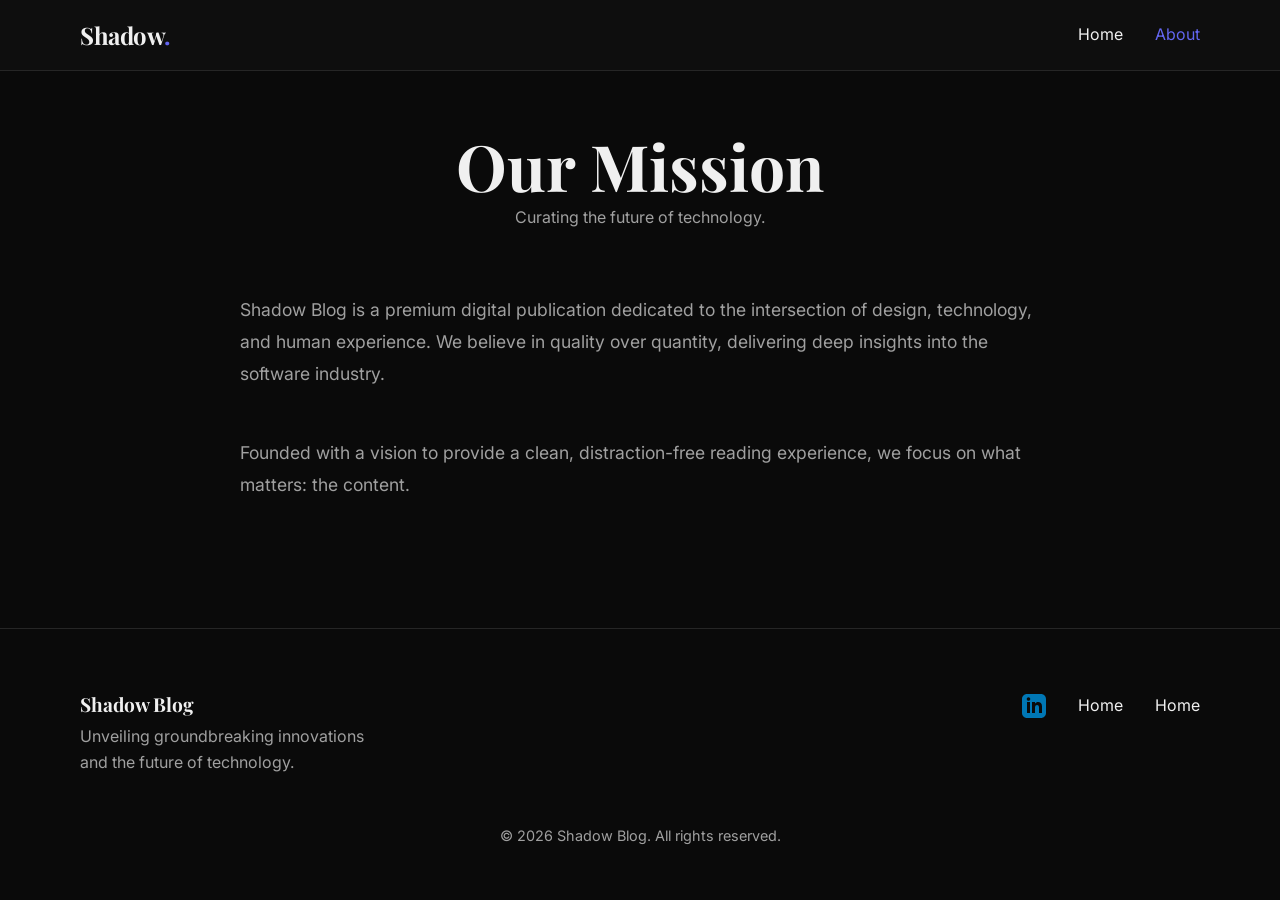
==== public/about.html @ ea915bb4 "Fix duplicate navigation links" ====
<!DOCTYPE html>
<html lang="en">

<head>
    <meta charset="UTF-8">
    <meta name="viewport" content="width=device-width, initial-scale=1.0">
    <title>About | Shadow Blog</title>
    <link
        href="https://fonts.googleapis.com/css2?family=Inter:wght@300;400;500;600&family=Playfair+Display:wght@400;600;700&display=swap"
        rel="stylesheet">
    <link rel="stylesheet" href="css/styles.css">
    <link rel="icon" type="image/svg+xml" href="assets/logo.svg">
    <style>
        .about-content {
            max-width: 800px;
            margin: var(--spacing-xl) auto;
        }

        .about-hero {
            text-align: center;
            margin-bottom: var(--spacing-lg);
        }

        .about-text {
            font-size: 1.1rem;
            color: var(--text-secondary);
            line-height: 1.8;
        }
    </style>
</head>

<body>

    <nav class="navbar">
        <div class="container nav-container">
            <a href="index.html" class="logo">Shadow<span class="accent">.</span></a>
            <ul class="nav-links">
                <li><a href="index.html">Home</a></li>
                <li><a href="about.html" class="active">About</a></li>
            </ul>
        </div>
    </nav>

    <main class="container">
        <div class="about-content">
            <div class="about-hero">
                <h1>Our Mission</h1>
                <p>Curating the future of technology.</p>
            </div>
            <div class="about-text">
                <p>Shadow Blog is a premium digital publication dedicated to the intersection of design, technology, and
                    human experience. We believe in quality over quantity, delivering deep insights into the software
                    industry.</p>
                <br>
                <p>Founded with a vision to provide a clean, distraction-free reading experience, we focus on what
                    matters: the content.</p>
            </div>
        </div>
    </main>

    <footer>
        <div class="container footer-content">
            <div class="footer-brand">
                <h3>Shadow Blog</h3>
                <p style="max-width: 300px;">Unveiling groundbreaking innovations and the future of technology.</p>
            </div>
            <div class="footer-links" style="align-items: center;">
                <a href="https://www.linkedin.com/in/king-chris-a3b8aa333" target="_blank"
                    aria-label="LinkedIn Profile">
                    <img src="assets/linkedin.svg" alt="LinkedIn" style="width: 24px; height: 24px;">
                </a>
                <a href="index.html">Home</a>
                <a href="index.html">Home</a>
            </div>
        </div>
        <div class="footer-bottom">
            <p>&copy; 2026 Shadow Blog. All rights reserved.</p>
        </div>
    </footer>

</body>

</html>
---- public/css/styles.css ----
/* 
========================================
   Shadow Blog - Premium Design System
========================================
*/

:root {
    /* Colors - Slick Dark Mode */
    --bg-primary: #0a0a0a;
    /* Darker, deeper black */
    --bg-secondary: #141414;
    --bg-card: #111111;

    --text-primary: #f0f0f0;
    /* Brighter white */
    --text-secondary: #a0a0a0;
    /* Crisp gray */
    --text-muted: #666666;

    --accent: #6366f1;
    /* Modern Indigo/Blurple */
    --accent-hover: #818cf8;

    --border-color: #262626;

    /* Typography */
    --font-heading: 'Playfair Display', serif;
    --font-body: 'Inter', sans-serif;

    /* Spacing */
    --container-max: 1200px;
    --spacing-xs: 0.5rem;
    /* 8px */
    --spacing-sm: 1rem;
    /* 16px */
    --spacing-md: 2rem;
    /* 32px */
    --spacing-lg: 4rem;
    /* 64px */
    --spacing-xl: 8rem;
    /* 128px */

    /* Transitions */
    --transition-fast: 0.2s ease;
    --transition-smooth: 0.4s cubic-bezier(0.16, 1, 0.3, 1);
}

/* Reset & Base */
*,
*::before,
*::after {
    box-sizing: border-box;
    margin: 0;
    padding: 0;
}

body {
    background-color: var(--bg-primary);
    color: var(--text-primary);
    font-family: var(--font-body);
    line-height: 1.6;
    -webkit-font-smoothing: antialiased;
}

img {
    max-width: 100%;
    display: block;
}

a {
    text-decoration: none;
    color: inherit;
    transition: color var(--transition-fast);
}

ul {
    list-style: none;
}

/* Typography */
h1,
h2,
h3,
h4,
h5,
h6 {
    font-family: var(--font-heading);
    font-weight: 700;
    line-height: 1.2;
    color: var(--text-primary);
}

h1 {
    font-size: clamp(2.5rem, 5vw, 4rem);
}

h2 {
    font-size: clamp(2rem, 4vw, 3rem);
}

h3 {
    font-size: 1.5rem;
}

p {
    color: var(--text-secondary);
    margin-bottom: var(--spacing-sm);
}

/* Layout */
.container {
    width: 90%;
    max-width: var(--container-max);
    margin: 0 auto;
    padding: 0 var(--spacing-sm);
}

/* Navigation */
.navbar {
    position: fixed;
    top: 0;
    left: 0;
    width: 100%;
    background: rgba(15, 15, 15, 0.95);
    backdrop-filter: blur(10px);
    border-bottom: 1px solid var(--border-color);
    z-index: 1000;
    padding: var(--spacing-sm) 0;
}

.nav-container {
    display: flex;
    justify-content: space-between;
    align-items: center;
}

.logo {
    font-family: var(--font-heading);
    font-size: 1.5rem;
    font-weight: 700;
    letter-spacing: -0.02em;
}

.logo .accent {
    color: var(--accent);
}

.nav-links {
    display: flex;
    gap: var(--spacing-md);
    align-items: center;
}

.nav-links a:hover,
.nav-links a.active {
    color: var(--accent);
}

.btn-primary {
    background: var(--accent);
    color: white;
    padding: 0.6rem 1.2rem;
    border-radius: 4px;
    font-weight: 500;
    font-size: 0.9rem;
    transition: background var(--transition-fast);
}

.btn-primary:hover {
    background: var(--accent-hover);
    color: white;
}

/* Mobile Menu */
.mobile-menu-btn {
    display: none;
    background: none;
    border: none;
    cursor: pointer;
    flex-direction: column;
    gap: 6px;
}

.mobile-menu-btn span {
    display: block;
    width: 24px;
    height: 2px;
    background-color: var(--text-primary);
}

/* Hero Section */
.hero {
    padding: calc(var(--spacing-xl) + 60px) 0 var(--spacing-lg);
    min-height: 60vh;
    display: flex;
    align-items: center;
}

.hero-content h1 {
    margin-bottom: var(--spacing-sm);
}

.hero-meta {
    font-size: 0.9rem;
    color: var(--text-muted);
    margin-bottom: var(--spacing-md);
    text-transform: uppercase;
    letter-spacing: 0.05em;
}

/* Posts Grid */
.section-header {
    margin-bottom: var(--spacing-lg);
    display: flex;
    align-items: center;
    gap: var(--spacing-md);
}

.divider {
    height: 1px;
    background: var(--border-color);
    flex-grow: 1;
}

.posts-grid {
    display: grid;
    grid-template-columns: repeat(auto-fill, minmax(320px, 1fr));
    gap: var(--spacing-md);
    margin-bottom: var(--spacing-xl);
}

/* Post Card */
.post-card {
    background: var(--bg-card);
    border: 1px solid var(--border-color);
    border-radius: 8px;
    overflow: hidden;
    transition: transform var(--transition-smooth), box-shadow var(--transition-smooth);
    display: flex;
    flex-direction: column;
    height: 100%;
}

.post-card:hover {
    transform: translateY(-5px);
    box-shadow: 0 10px 30px rgba(0, 0, 0, 0.5);
    border-color: var(--accent);
}

.post-image-container {
    padding-top: 56.25%;
    /* 16:9 Aspect Ratio */
    position: relative;
    overflow: hidden;
}

.post-image {
    position: absolute;
    top: 0;
    left: 0;
    width: 100%;
    height: 100%;
    object-fit: cover;
    transition: transform var(--transition-smooth);
}

.post-card:hover .post-image {
    transform: scale(1.05);
}

.post-content {
    padding: var(--spacing-md);
    flex-grow: 1;
    display: flex;
    flex-direction: column;
}

.post-date {
    font-size: 0.8rem;
    color: var(--text-muted);
    margin-bottom: var(--spacing-xs);
}

.post-title {
    font-size: 1.4rem;
    margin-bottom: var(--spacing-sm);
    line-height: 1.3;
}

.post-excerpt {
    font-size: 0.95rem;
    color: var(--text-secondary);
    margin-bottom: var(--spacing-md);
    display: -webkit-box;
    -webkit-line-clamp: 3;
    line-clamp: 3;
    -webkit-box-orient: vertical;
    overflow: hidden;
    flex-grow: 1;
}

.read-more {
    font-weight: 600;
    font-size: 0.9rem;
    color: var(--accent);
    display: inline-flex;
    align-items: center;
    gap: 4px;
}

.read-more::after {
    content: '→';
    transition: transform var(--transition-fast);
}

.read-more:hover::after {
    transform: translateX(4px);
}

/* Footer */
footer {
    border-top: 1px solid var(--border-color);
    padding: var(--spacing-lg) 0 var(--spacing-md);
    margin-top: auto;
}

.footer-content {
    display: flex;
    justify-content: space-between;
    align-items: flex-start;
    margin-bottom: var(--spacing-md);
}

.footer-brand h3 {
    font-size: 1.2rem;
    margin-bottom: var(--spacing-xs);
}

.footer-links {
    display: flex;
    gap: var(--spacing-md);
}

.footer-bottom {
    text-align: center;
    color: var(--text-muted);
    font-size: 0.9rem;
    margin-top: var(--spacing-md);
}

/* Loading Skeletons */
.skeleton-card {
    height: 400px;
    background: linear-gradient(90deg, var(--bg-card) 25%, var(--bg-secondary) 50%, var(--bg-card) 75%);
    background-size: 200% 100%;
    animation: loading 1.5s infinite;
    border-radius: 8px;
}

@keyframes loading {
    0% {
        background-position: 200% 0;
    }

    100% {
        background-position: -200% 0;
    }
}

/* Form Styles (Shared) */
.form-group {
    margin-bottom: var(--spacing-md);
}

.form-label {
    display: block;
    margin-bottom: var(--spacing-xs);
    color: var(--text-secondary);
    font-size: 0.9rem;
}

.form-input,
.form-textarea {
    width: 100%;
    background: var(--bg-secondary);
    border: 1px solid var(--border-color);
    padding: var(--spacing-sm);
    color: var(--text-primary);
    border-radius: 4px;
    font-family: var(--font-body);
    font-size: 1rem;
    transition: border-color var(--transition-fast);
}

.form-input:focus,
.form-textarea:focus {
    outline: none;
    border-color: var(--accent);
}

/* Responsive */
@media (max-width: 768px) {
    .nav-links {
        display: none;
        /* Hide for now, JS will toggle */
        position: absolute;
        top: 100%;
        left: 0;
        width: 100%;
        background: var(--bg-card);
        flex-direction: column;
        padding: var(--spacing-md);
        border-bottom: 1px solid var(--border-color);
    }

    .nav-links.open {
        display: flex;
    }

    .mobile-menu-btn {
        display: flex;
    }

    h1 {
        font-size: 2.5rem;
    }
}
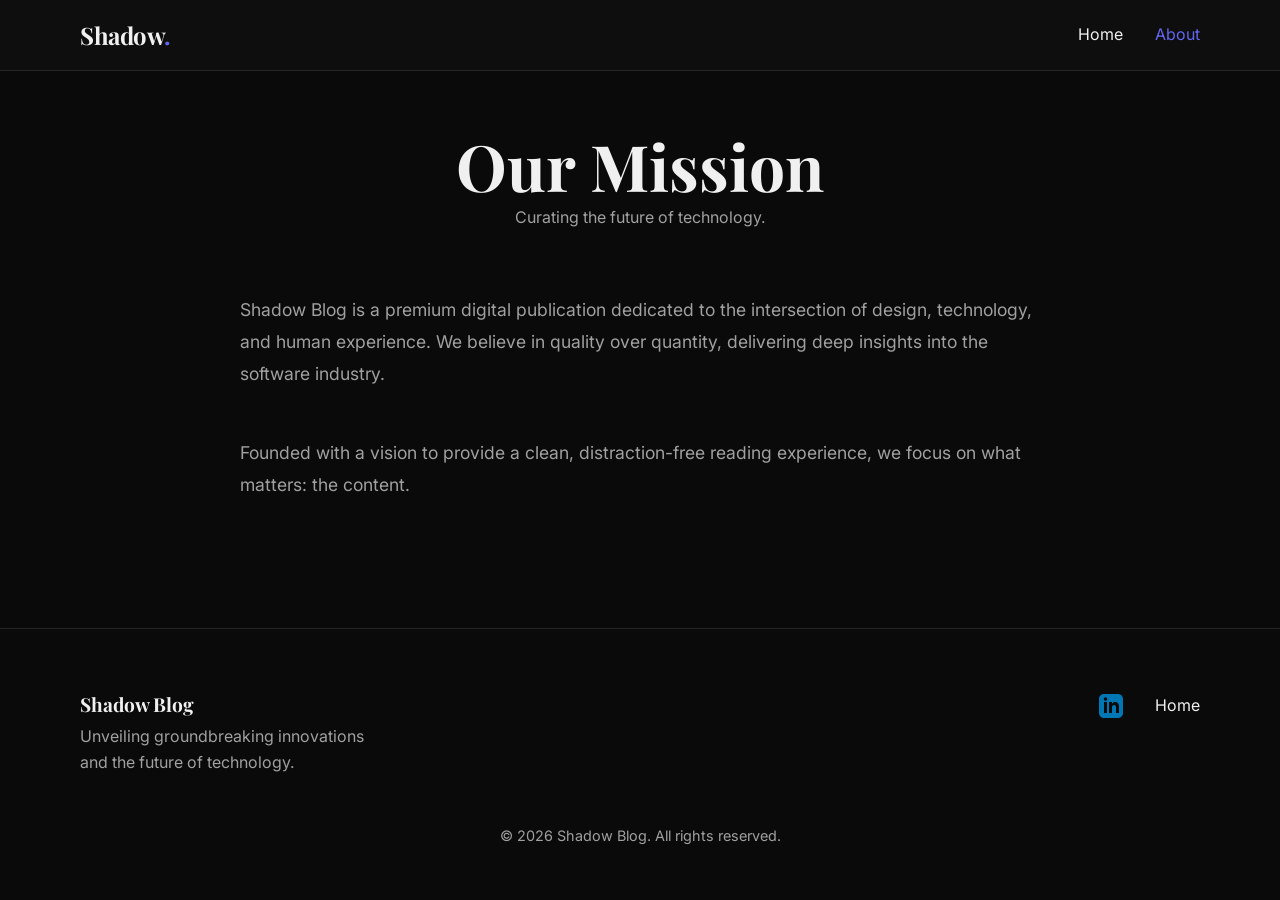
==== commit dec34df1: "Fix duplicate footer links" ====
--- a/public/about.html
+++ b/public/about.html
@@ -70,7 +70,6 @@
                     <img src="assets/linkedin.svg" alt="LinkedIn" style="width: 24px; height: 24px;">
                 </a>
                 <a href="index.html">Home</a>
-                <a href="index.html">Home</a>
             </div>
         </div>
         <div class="footer-bottom">
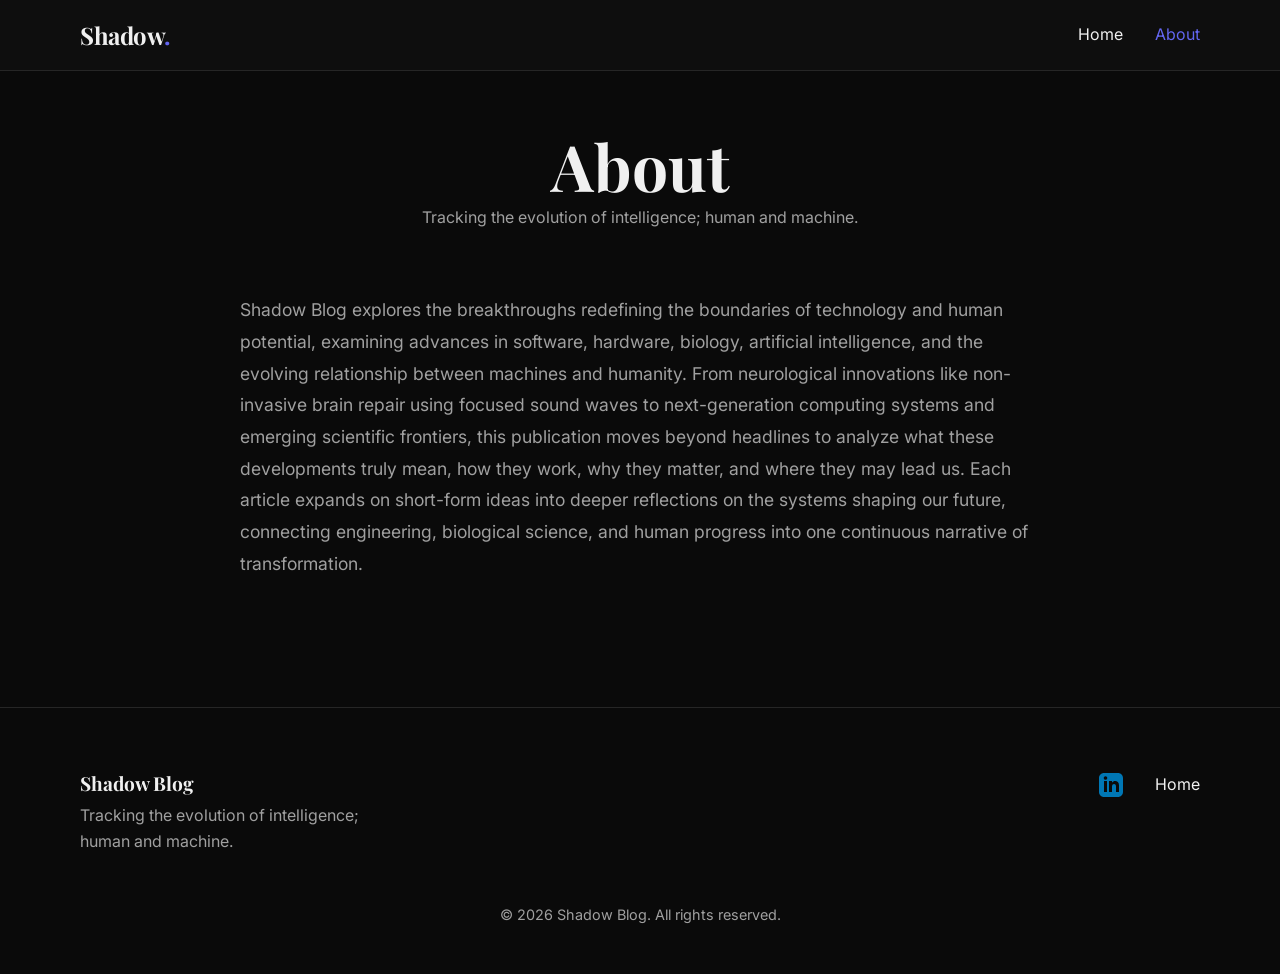
==== commit c9fc1b3c: "Update About page content and blog tagline" ====
--- a/public/about.html
+++ b/public/about.html
@@ -44,16 +44,18 @@
     <main class="container">
         <div class="about-content">
             <div class="about-hero">
-                <h1>Our Mission</h1>
-                <p>Curating the future of technology.</p>
+                <h1>About</h1>
+                <p>Tracking the evolution of intelligence; human and machine.</p>
             </div>
             <div class="about-text">
-                <p>Shadow Blog is a premium digital publication dedicated to the intersection of design, technology, and
-                    human experience. We believe in quality over quantity, delivering deep insights into the software
-                    industry.</p>
-                <br>
-                <p>Founded with a vision to provide a clean, distraction-free reading experience, we focus on what
-                    matters: the content.</p>
+                <p>Shadow Blog explores the breakthroughs redefining the boundaries of technology and human potential,
+                    examining advances in software, hardware, biology, artificial intelligence, and the evolving
+                    relationship between machines and humanity. From neurological innovations like non-invasive brain
+                    repair using focused sound waves to next-generation computing systems and emerging scientific
+                    frontiers, this publication moves beyond headlines to analyze what these developments truly mean,
+                    how they work, why they matter, and where they may lead us. Each article expands on short-form ideas
+                    into deeper reflections on the systems shaping our future, connecting engineering, biological
+                    science, and human progress into one continuous narrative of transformation.</p>
             </div>
         </div>
     </main>
@@ -62,7 +64,7 @@
         <div class="container footer-content">
             <div class="footer-brand">
                 <h3>Shadow Blog</h3>
-                <p style="max-width: 300px;">Unveiling groundbreaking innovations and the future of technology.</p>
+                <p style="max-width: 300px;">Tracking the evolution of intelligence; human and machine.</p>
             </div>
             <div class="footer-links" style="align-items: center;">
                 <a href="https://www.linkedin.com/in/king-chris-a3b8aa333" target="_blank"
--- a/public/css/styles.css
+++ b/public/css/styles.css
@@ -23,9 +23,16 @@
 
     --border-color: #262626;
 
+    /* Vibrant Story Mode Colors */
+    --post-text: #e2e8f0;
+    /* Soft Blue-Gray-White */
+    --post-heading-gradient: linear-gradient(135deg, #f0f0f0 0%, #a5b4fc 100%);
+    --post-subtitle-color: #94a3b8;
+
     /* Typography */
     --font-heading: 'Playfair Display', serif;
     --font-body: 'Inter', sans-serif;
+    --font-mono: 'JetBrains Mono', monospace;
 
     /* Spacing */
     --container-max: 1200px;
@@ -105,6 +112,26 @@
 p {
     color: var(--text-secondary);
     margin-bottom: var(--spacing-sm);
+    font-weight: 400;
+}
+
+/* Post Header Specifics */
+.post-subtitle {
+    font-size: 1.25rem;
+    color: var(--post-subtitle-color);
+    margin-top: 1.5rem;
+    line-height: 1.6;
+    font-weight: 300;
+    font-style: italic;
+    max-width: 90%;
+}
+
+.post-header h1 {
+    background: var(--post-heading-gradient);
+    -webkit-background-clip: text;
+    background-clip: text;
+    -webkit-text-fill-color: transparent;
+    margin-top: 1rem;
 }
 
 /* Layout */
@@ -315,6 +342,109 @@
 
 .read-more:hover::after {
     transform: translateX(4px);
+}
+
+/* Article Content Support (Tyogrpahy & Tables) */
+.post-content h2 {
+    margin-top: var(--spacing-lg);
+    margin-bottom: var(--spacing-sm);
+    font-size: 2.2rem;
+    background: var(--post-heading-gradient);
+    -webkit-background-clip: text;
+    background-clip: text;
+    -webkit-text-fill-color: transparent;
+}
+
+.post-content h3 {
+    margin-top: var(--spacing-md);
+    margin-bottom: var(--spacing-sm);
+    font-size: 1.6rem;
+    color: var(--accent);
+    letter-spacing: -0.01em;
+}
+
+.post-content p {
+    margin-bottom: 1.5rem;
+    line-height: 1.9;
+    font-size: 1.2rem;
+    color: var(--post-text);
+    text-align: justify;
+    hyphens: auto;
+}
+
+.post-content strong {
+    color: #fff;
+    font-weight: 600;
+}
+
+.post-content ul,
+.post-content ol {
+    margin-bottom: var(--spacing-md);
+    padding-left: var(--spacing-md);
+    color: var(--text-secondary);
+    list-style: disc;
+}
+
+.post-content li {
+    margin-bottom: 0.5rem;
+}
+
+.post-content a {
+    color: var(--accent);
+    text-decoration: underline;
+    text-underline-offset: 4px;
+}
+
+.post-content blockquote {
+    border-left: 4px solid var(--accent);
+    padding-left: var(--spacing-md);
+    margin: var(--spacing-md) 0;
+    font-style: italic;
+    color: var(--text-primary);
+}
+
+/* Table Styles */
+.table-container {
+    width: 100%;
+    overflow-x: auto;
+    margin: var(--spacing-md) 0;
+    border: 1px solid var(--border-color);
+    border-radius: 8px;
+    background: var(--bg-card);
+}
+
+table {
+    width: 100%;
+    border-collapse: collapse;
+    min-width: 600px;
+    /* Ensure it scrolls on mobile */
+}
+
+th,
+td {
+    padding: var(--spacing-sm);
+    text-align: left;
+    border-bottom: 1px solid var(--border-color);
+}
+
+th {
+    background-color: var(--bg-secondary);
+    color: var(--text-primary);
+    font-weight: 600;
+}
+
+td {
+    color: var(--text-secondary);
+    font-size: 0.95rem;
+    vertical-align: top;
+}
+
+tr:last-child td {
+    border-bottom: none;
+}
+
+tr:hover td {
+    background-color: rgba(255, 255, 255, 0.02);
 }
 
 /* Footer */
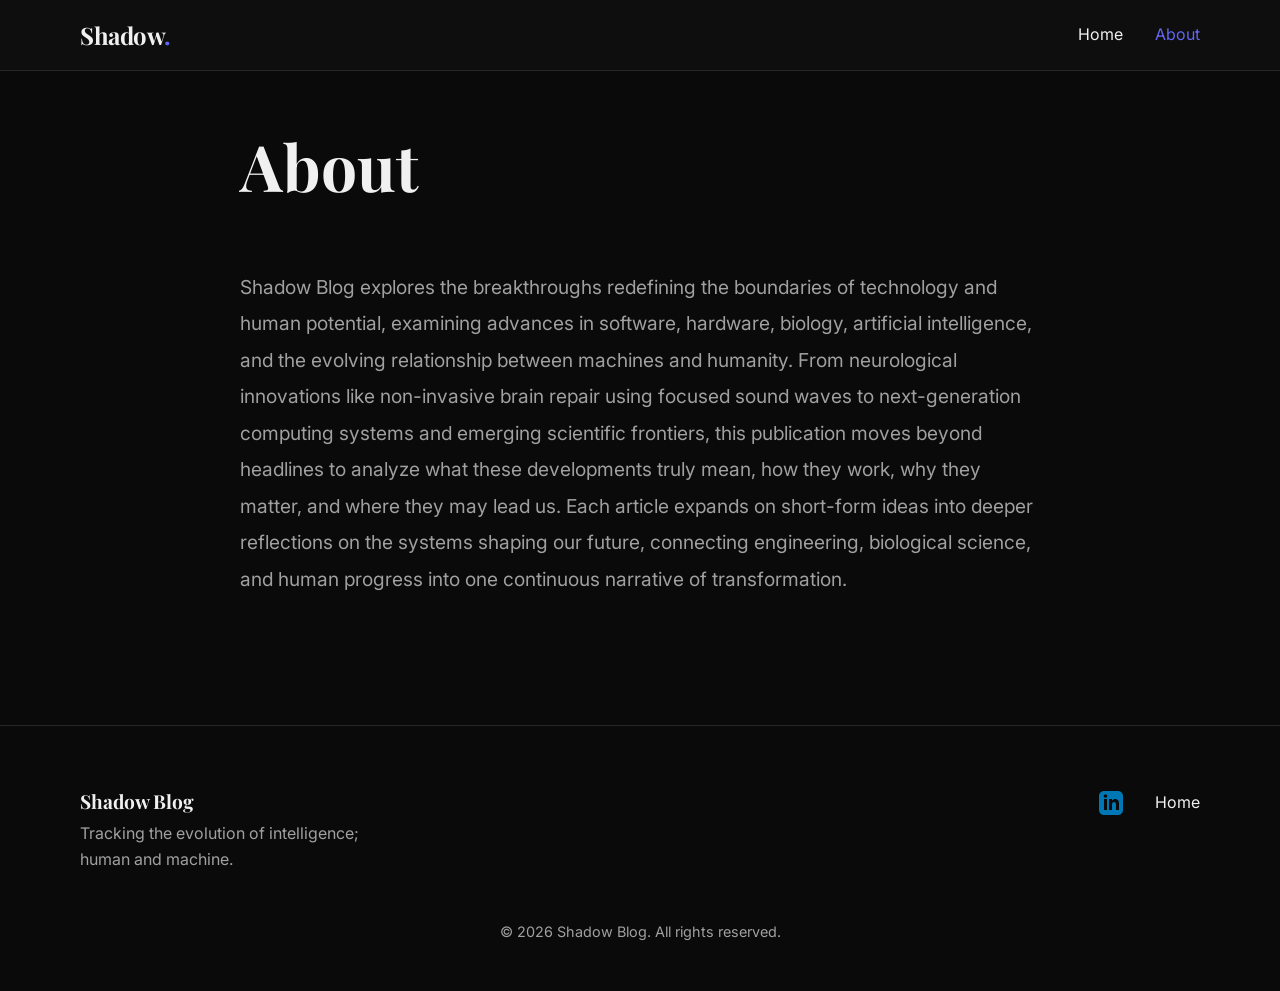
==== commit 4b0841cf: "Align About page content to the left and remove redundant tagline" ====
--- a/public/about.html
+++ b/public/about.html
@@ -17,14 +17,15 @@
         }
 
         .about-hero {
-            text-align: center;
+            text-align: left;
             margin-bottom: var(--spacing-lg);
         }
 
         .about-text {
-            font-size: 1.1rem;
-            color: var(--text-secondary);
-            line-height: 1.8;
+            font-size: 1.2rem;
+            color: var(--post-text);
+            line-height: 1.9;
+            text-align: left;
         }
     </style>
 </head>
@@ -45,7 +46,6 @@
         <div class="about-content">
             <div class="about-hero">
                 <h1>About</h1>
-                <p>Tracking the evolution of intelligence; human and machine.</p>
             </div>
             <div class="about-text">
                 <p>Shadow Blog explores the breakthroughs redefining the boundaries of technology and human potential,
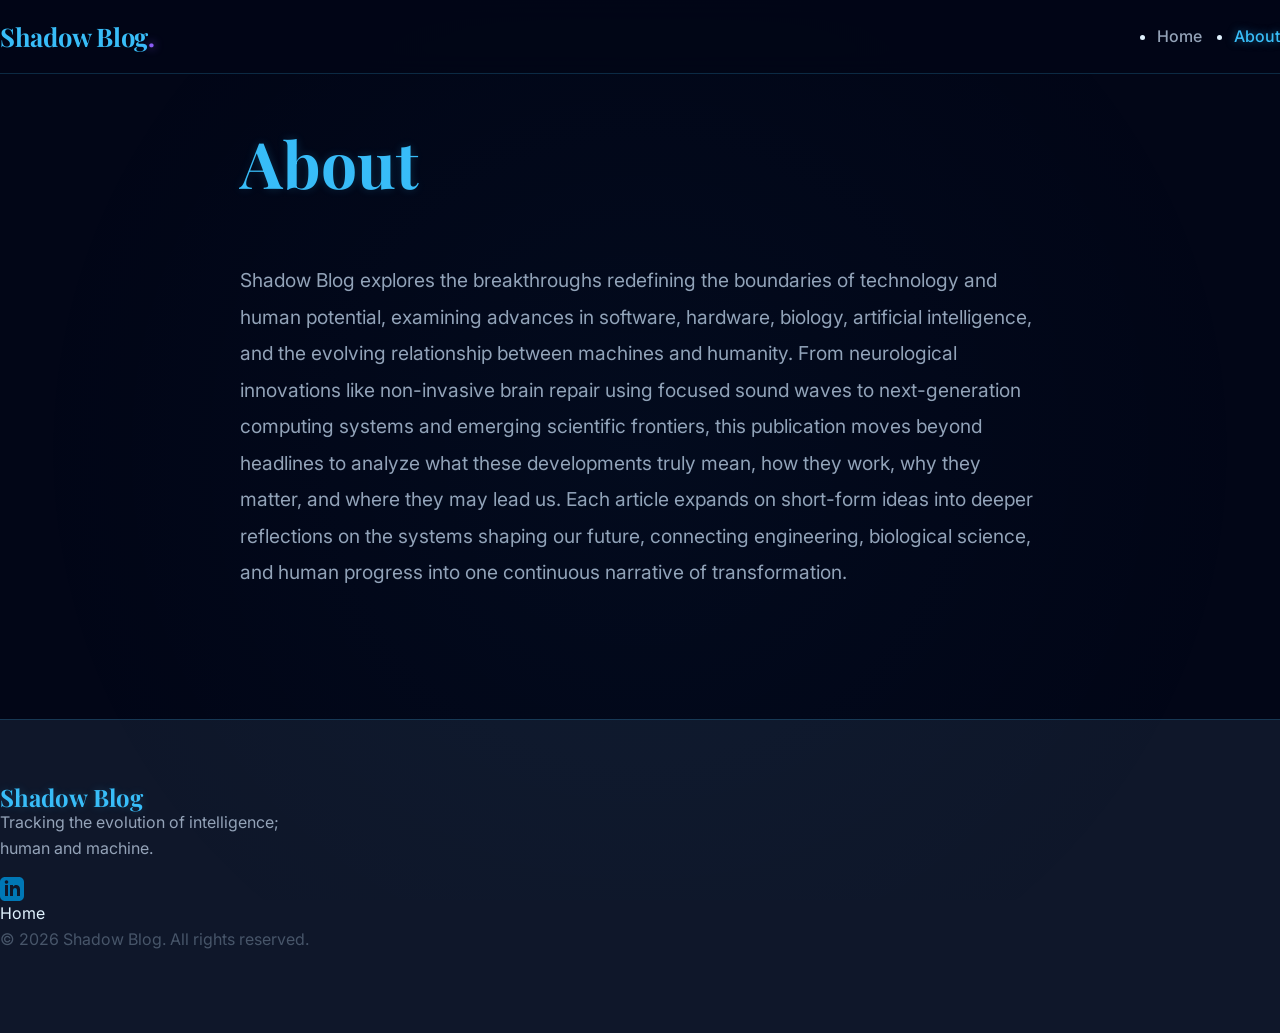
==== commit 6e6f9f80: "Identity & Aesthetic: Rename to Shadow Blog and inject Neo-Futuristic Neo theme" ====
--- a/public/about.html
+++ b/public/about.html
@@ -34,7 +34,7 @@
 
     <nav class="navbar">
         <div class="container nav-container">
-            <a href="index.html" class="logo">Shadow<span class="accent">.</span></a>
+            <a href="index.html" class="logo">Shadow Blog<span class="accent">.</span></a>
             <ul class="nav-links">
                 <li><a href="index.html">Home</a></li>
                 <li><a href="about.html" class="active">About</a></li>
--- a/public/css/styles.css
+++ b/public/css/styles.css
@@ -1,33 +1,37 @@
 /* 
 ========================================
-   Shadow Blog - Premium Design System
+   Shadow Blog - Neo-Futuristic Design System
 ========================================
 */
 
 :root {
-    /* Colors - Slick Dark Mode */
-    --bg-primary: #0a0a0a;
-    /* Darker, deeper black */
-    --bg-secondary: #141414;
-    --bg-card: #111111;
-
-    --text-primary: #f0f0f0;
-    /* Brighter white */
-    --text-secondary: #a0a0a0;
-    /* Crisp gray */
-    --text-muted: #666666;
-
-    --accent: #6366f1;
-    /* Modern Indigo/Blurple */
-    --accent-hover: #818cf8;
-
-    --border-color: #262626;
+    /* Colors - Deep Space & Neon */
+    --bg-primary: #020617;
+    /* Deep Navy Black */
+    --bg-secondary: #0f172a;
+    --bg-card: #1e293b;
+
+    /* Text - Glowing Cyans & Purples */
+    --text-primary: #e0f2fe;
+    /* Very Light Cyan (Replaces white) */
+    --text-neon: #38bdf8;
+    /* Vibrant Neon Cyan */
+    --text-secondary: #94a3b8;
+    --text-muted: #475569;
+
+    --accent: #8b5cf6;
+    /* Electric Violet */
+    --accent-hover: #a78bfa;
+    --accent-glow: 0 0 15px rgba(139, 92, 246, 0.4);
+
+    --border-color: #1e293b;
+    --neon-border: 1px solid rgba(56, 189, 248, 0.2);
 
     /* Vibrant Story Mode Colors */
-    --post-text: #e2e8f0;
-    /* Soft Blue-Gray-White */
-    --post-heading-gradient: linear-gradient(135deg, #f0f0f0 0%, #a5b4fc 100%);
-    --post-subtitle-color: #94a3b8;
+    --post-text: #bae6fd;
+    /* Light Cyan Blue */
+    --post-heading-gradient: linear-gradient(135deg, #38bdf8 0%, #8b5cf6 100%);
+    --post-subtitle-color: #7dd3fc;
 
     /* Typography */
     --font-heading: 'Playfair Display', serif;
@@ -37,15 +41,10 @@
     /* Spacing */
     --container-max: 1200px;
     --spacing-xs: 0.5rem;
-    /* 8px */
     --spacing-sm: 1rem;
-    /* 16px */
     --spacing-md: 2rem;
-    /* 32px */
     --spacing-lg: 4rem;
-    /* 64px */
     --spacing-xl: 8rem;
-    /* 128px */
 
     /* Transitions */
     --transition-fast: 0.2s ease;
@@ -67,6 +66,20 @@
     font-family: var(--font-body);
     line-height: 1.6;
     -webkit-font-smoothing: antialiased;
+    overflow-x: hidden;
+}
+
+/* Add a subtle scanline or noise effect for texture */
+body::before {
+    content: "";
+    position: fixed;
+    top: 0;
+    left: 0;
+    width: 100vw;
+    height: 100vh;
+    background: radial-gradient(circle at 50% 50%, rgba(56, 189, 248, 0.03) 0%, transparent 80%);
+    pointer-events: none;
+    z-index: 1;
 }
 
 img {
@@ -77,24 +90,18 @@
 a {
     text-decoration: none;
     color: inherit;
-    transition: color var(--transition-fast);
-}
-
-ul {
-    list-style: none;
+    transition: all var(--transition-fast);
 }
 
 /* Typography */
 h1,
 h2,
-h3,
-h4,
-h5,
-h6 {
+h3 {
     font-family: var(--font-heading);
     font-weight: 700;
-    line-height: 1.2;
-    color: var(--text-primary);
+    line-height: 1.1;
+    color: var(--text-neon);
+    text-shadow: 0 0 10px rgba(56, 189, 248, 0.2);
 }
 
 h1 {
@@ -115,7 +122,72 @@
     font-weight: 400;
 }
 
-/* Post Header Specifics */
+/* Navigation */
+.navbar {
+    position: fixed;
+    top: 0;
+    left: 0;
+    width: 100%;
+    background: rgba(2, 6, 23, 0.85);
+    backdrop-filter: blur(12px);
+    border-bottom: var(--neon-border);
+    z-index: 1000;
+    padding: var(--spacing-sm) 0;
+}
+
+.nav-container {
+    display: flex;
+    justify-content: space-between;
+    align-items: center;
+}
+
+.logo {
+    font-family: var(--font-heading);
+    font-size: 1.6rem;
+    font-weight: 700;
+    color: var(--text-neon);
+    letter-spacing: -0.01em;
+}
+
+.logo .accent {
+    color: var(--accent);
+    text-shadow: 0 0 10px var(--accent);
+}
+
+.nav-links {
+    display: flex;
+    gap: var(--spacing-md);
+    align-items: center;
+}
+
+.nav-links a {
+    color: var(--text-secondary);
+    font-weight: 500;
+}
+
+.nav-links a:hover,
+.nav-links a.active {
+    color: var(--text-neon);
+    text-shadow: 0 0 8px rgba(56, 189, 248, 0.5);
+}
+
+/* Hero Section */
+.hero {
+    padding: calc(var(--spacing-xl) + 60px) 0 var(--spacing-lg);
+    min-height: 70vh;
+    display: flex;
+    align-items: center;
+}
+
+.post-header h1 {
+    background: var(--post-heading-gradient);
+    -webkit-background-clip: text;
+    background-clip: text;
+    -webkit-text-fill-color: transparent;
+    text-shadow: none;
+    /* Gradient handles glow */
+}
+
 .post-subtitle {
     font-size: 1.25rem;
     color: var(--post-subtitle-color);
@@ -126,129 +198,7 @@
     max-width: 90%;
 }
 
-.post-header h1 {
-    background: var(--post-heading-gradient);
-    -webkit-background-clip: text;
-    background-clip: text;
-    -webkit-text-fill-color: transparent;
-    margin-top: 1rem;
-}
-
-/* Layout */
-.container {
-    width: 90%;
-    max-width: var(--container-max);
-    margin: 0 auto;
-    padding: 0 var(--spacing-sm);
-}
-
-/* Navigation */
-.navbar {
-    position: fixed;
-    top: 0;
-    left: 0;
-    width: 100%;
-    background: rgba(15, 15, 15, 0.95);
-    backdrop-filter: blur(10px);
-    border-bottom: 1px solid var(--border-color);
-    z-index: 1000;
-    padding: var(--spacing-sm) 0;
-}
-
-.nav-container {
-    display: flex;
-    justify-content: space-between;
-    align-items: center;
-}
-
-.logo {
-    font-family: var(--font-heading);
-    font-size: 1.5rem;
-    font-weight: 700;
-    letter-spacing: -0.02em;
-}
-
-.logo .accent {
-    color: var(--accent);
-}
-
-.nav-links {
-    display: flex;
-    gap: var(--spacing-md);
-    align-items: center;
-}
-
-.nav-links a:hover,
-.nav-links a.active {
-    color: var(--accent);
-}
-
-.btn-primary {
-    background: var(--accent);
-    color: white;
-    padding: 0.6rem 1.2rem;
-    border-radius: 4px;
-    font-weight: 500;
-    font-size: 0.9rem;
-    transition: background var(--transition-fast);
-}
-
-.btn-primary:hover {
-    background: var(--accent-hover);
-    color: white;
-}
-
-/* Mobile Menu */
-.mobile-menu-btn {
-    display: none;
-    background: none;
-    border: none;
-    cursor: pointer;
-    flex-direction: column;
-    gap: 6px;
-}
-
-.mobile-menu-btn span {
-    display: block;
-    width: 24px;
-    height: 2px;
-    background-color: var(--text-primary);
-}
-
-/* Hero Section */
-.hero {
-    padding: calc(var(--spacing-xl) + 60px) 0 var(--spacing-lg);
-    min-height: 60vh;
-    display: flex;
-    align-items: center;
-}
-
-.hero-content h1 {
-    margin-bottom: var(--spacing-sm);
-}
-
-.hero-meta {
-    font-size: 0.9rem;
-    color: var(--text-muted);
-    margin-bottom: var(--spacing-md);
-    text-transform: uppercase;
-    letter-spacing: 0.05em;
-}
-
 /* Posts Grid */
-.section-header {
-    margin-bottom: var(--spacing-lg);
-    display: flex;
-    align-items: center;
-    gap: var(--spacing-md);
-}
-
-.divider {
-    height: 1px;
-    background: var(--border-color);
-    flex-grow: 1;
-}
-
 .posts-grid {
     display: grid;
     grid-template-columns: repeat(auto-fill, minmax(320px, 1fr));
@@ -260,298 +210,99 @@
 .post-card {
     background: var(--bg-card);
     border: 1px solid var(--border-color);
-    border-radius: 8px;
+    border-radius: 12px;
     overflow: hidden;
-    transition: transform var(--transition-smooth), box-shadow var(--transition-smooth);
+    transition: all var(--transition-smooth);
     display: flex;
     flex-direction: column;
     height: 100%;
 }
 
 .post-card:hover {
-    transform: translateY(-5px);
-    box-shadow: 0 10px 30px rgba(0, 0, 0, 0.5);
-    border-color: var(--accent);
-}
-
-.post-image-container {
-    padding-top: 56.25%;
-    /* 16:9 Aspect Ratio */
-    position: relative;
-    overflow: hidden;
-}
-
-.post-image {
-    position: absolute;
-    top: 0;
-    left: 0;
-    width: 100%;
-    height: 100%;
-    object-fit: cover;
-    transition: transform var(--transition-smooth);
-}
-
-.post-card:hover .post-image {
-    transform: scale(1.05);
+    transform: translateY(-8px);
+    border-color: var(--text-neon);
+    box-shadow: 0 10px 40px rgba(56, 189, 248, 0.15);
 }
 
 .post-content {
     padding: var(--spacing-md);
-    flex-grow: 1;
-    display: flex;
-    flex-direction: column;
-}
-
-.post-date {
-    font-size: 0.8rem;
-    color: var(--text-muted);
-    margin-bottom: var(--spacing-xs);
+    background: linear-gradient(180deg, transparent 0%, rgba(15, 23, 42, 0.6) 100%);
 }
 
 .post-title {
-    font-size: 1.4rem;
+    color: var(--text-primary);
+    font-size: 1.5rem;
     margin-bottom: var(--spacing-sm);
-    line-height: 1.3;
-}
-
-.post-excerpt {
-    font-size: 0.95rem;
-    color: var(--text-secondary);
-    margin-bottom: var(--spacing-md);
-    display: -webkit-box;
-    -webkit-line-clamp: 3;
-    line-clamp: 3;
-    -webkit-box-orient: vertical;
-    overflow: hidden;
-    flex-grow: 1;
 }
 
 .read-more {
+    color: var(--text-neon);
     font-weight: 600;
-    font-size: 0.9rem;
-    color: var(--accent);
-    display: inline-flex;
-    align-items: center;
-    gap: 4px;
-}
-
-.read-more::after {
-    content: '→';
-    transition: transform var(--transition-fast);
-}
-
-.read-more:hover::after {
-    transform: translateX(4px);
-}
-
-/* Article Content Support (Tyogrpahy & Tables) */
+    text-shadow: 0 0 5px rgba(56, 189, 248, 0.3);
+}
+
+/* Article Content Support */
 .post-content h2 {
     margin-top: var(--spacing-lg);
     margin-bottom: var(--spacing-sm);
-    font-size: 2.2rem;
+    font-size: 2.22rem;
     background: var(--post-heading-gradient);
     -webkit-background-clip: text;
     background-clip: text;
     -webkit-text-fill-color: transparent;
 }
 
-.post-content h3 {
-    margin-top: var(--spacing-md);
-    margin-bottom: var(--spacing-sm);
-    font-size: 1.6rem;
-    color: var(--accent);
-    letter-spacing: -0.01em;
-}
-
 .post-content p {
     margin-bottom: 1.5rem;
-    line-height: 1.9;
-    font-size: 1.2rem;
+    line-height: 2;
+    font-size: 1.25rem;
     color: var(--post-text);
     text-align: justify;
-    hyphens: auto;
 }
 
 .post-content strong {
-    color: #fff;
+    color: var(--text-neon);
     font-weight: 600;
 }
 
-.post-content ul,
-.post-content ol {
-    margin-bottom: var(--spacing-md);
-    padding-left: var(--spacing-md);
-    color: var(--text-secondary);
-    list-style: disc;
-}
-
-.post-content li {
-    margin-bottom: 0.5rem;
-}
-
-.post-content a {
-    color: var(--accent);
-    text-decoration: underline;
-    text-underline-offset: 4px;
-}
-
-.post-content blockquote {
-    border-left: 4px solid var(--accent);
-    padding-left: var(--spacing-md);
-    margin: var(--spacing-md) 0;
-    font-style: italic;
-    color: var(--text-primary);
-}
-
-/* Table Styles */
+/* Table Styles - Cyber View */
 .table-container {
-    width: 100%;
-    overflow-x: auto;
-    margin: var(--spacing-md) 0;
-    border: 1px solid var(--border-color);
-    border-radius: 8px;
-    background: var(--bg-card);
-}
-
-table {
-    width: 100%;
-    border-collapse: collapse;
-    min-width: 600px;
-    /* Ensure it scrolls on mobile */
-}
-
-th,
+    background: rgba(15, 23, 42, 0.8);
+    border: var(--neon-border);
+    box-shadow: 0 0 20px rgba(0, 0, 0, 0.4);
+}
+
+th {
+    background-color: var(--bg-primary);
+    color: var(--text-neon);
+    border-bottom: var(--neon-border);
+}
+
 td {
-    padding: var(--spacing-sm);
-    text-align: left;
-    border-bottom: 1px solid var(--border-color);
-}
-
-th {
-    background-color: var(--bg-secondary);
-    color: var(--text-primary);
-    font-weight: 600;
-}
-
-td {
-    color: var(--text-secondary);
-    font-size: 0.95rem;
-    vertical-align: top;
-}
-
-tr:last-child td {
-    border-bottom: none;
-}
-
-tr:hover td {
-    background-color: rgba(255, 255, 255, 0.02);
+    color: var(--post-text);
+    border-bottom: 1px solid rgba(255, 255, 255, 0.05);
 }
 
 /* Footer */
 footer {
-    border-top: 1px solid var(--border-color);
-    padding: var(--spacing-lg) 0 var(--spacing-md);
-    margin-top: auto;
-}
-
-.footer-content {
-    display: flex;
-    justify-content: space-between;
-    align-items: flex-start;
-    margin-bottom: var(--spacing-md);
+    background: var(--bg-secondary);
+    border-top: var(--neon-border);
+    padding: var(--spacing-lg) 0;
 }
 
 .footer-brand h3 {
-    font-size: 1.2rem;
-    margin-bottom: var(--spacing-xs);
-}
-
-.footer-links {
-    display: flex;
-    gap: var(--spacing-md);
-}
-
-.footer-bottom {
-    text-align: center;
+    color: var(--text-neon);
+    font-size: 1.5rem;
+}
+
+.footer-bottom p {
     color: var(--text-muted);
-    font-size: 0.9rem;
-    margin-top: var(--spacing-md);
-}
-
-/* Loading Skeletons */
-.skeleton-card {
-    height: 400px;
-    background: linear-gradient(90deg, var(--bg-card) 25%, var(--bg-secondary) 50%, var(--bg-card) 75%);
-    background-size: 200% 100%;
-    animation: loading 1.5s infinite;
-    border-radius: 8px;
-}
-
-@keyframes loading {
-    0% {
-        background-position: 200% 0;
-    }
-
-    100% {
-        background-position: -200% 0;
-    }
-}
-
-/* Form Styles (Shared) */
-.form-group {
-    margin-bottom: var(--spacing-md);
-}
-
-.form-label {
-    display: block;
-    margin-bottom: var(--spacing-xs);
-    color: var(--text-secondary);
-    font-size: 0.9rem;
-}
-
-.form-input,
-.form-textarea {
-    width: 100%;
-    background: var(--bg-secondary);
-    border: 1px solid var(--border-color);
-    padding: var(--spacing-sm);
-    color: var(--text-primary);
-    border-radius: 4px;
-    font-family: var(--font-body);
-    font-size: 1rem;
-    transition: border-color var(--transition-fast);
-}
-
-.form-input:focus,
-.form-textarea:focus {
-    outline: none;
-    border-color: var(--accent);
-}
-
-/* Responsive */
+}
+
+/* Mobile Adjustments */
 @media (max-width: 768px) {
     .nav-links {
-        display: none;
-        /* Hide for now, JS will toggle */
-        position: absolute;
-        top: 100%;
-        left: 0;
-        width: 100%;
         background: var(--bg-card);
-        flex-direction: column;
-        padding: var(--spacing-md);
-        border-bottom: 1px solid var(--border-color);
-    }
-
-    .nav-links.open {
-        display: flex;
-    }
-
-    .mobile-menu-btn {
-        display: flex;
-    }
-
-    h1 {
-        font-size: 2.5rem;
+        border-top: var(--neon-border);
     }
 }
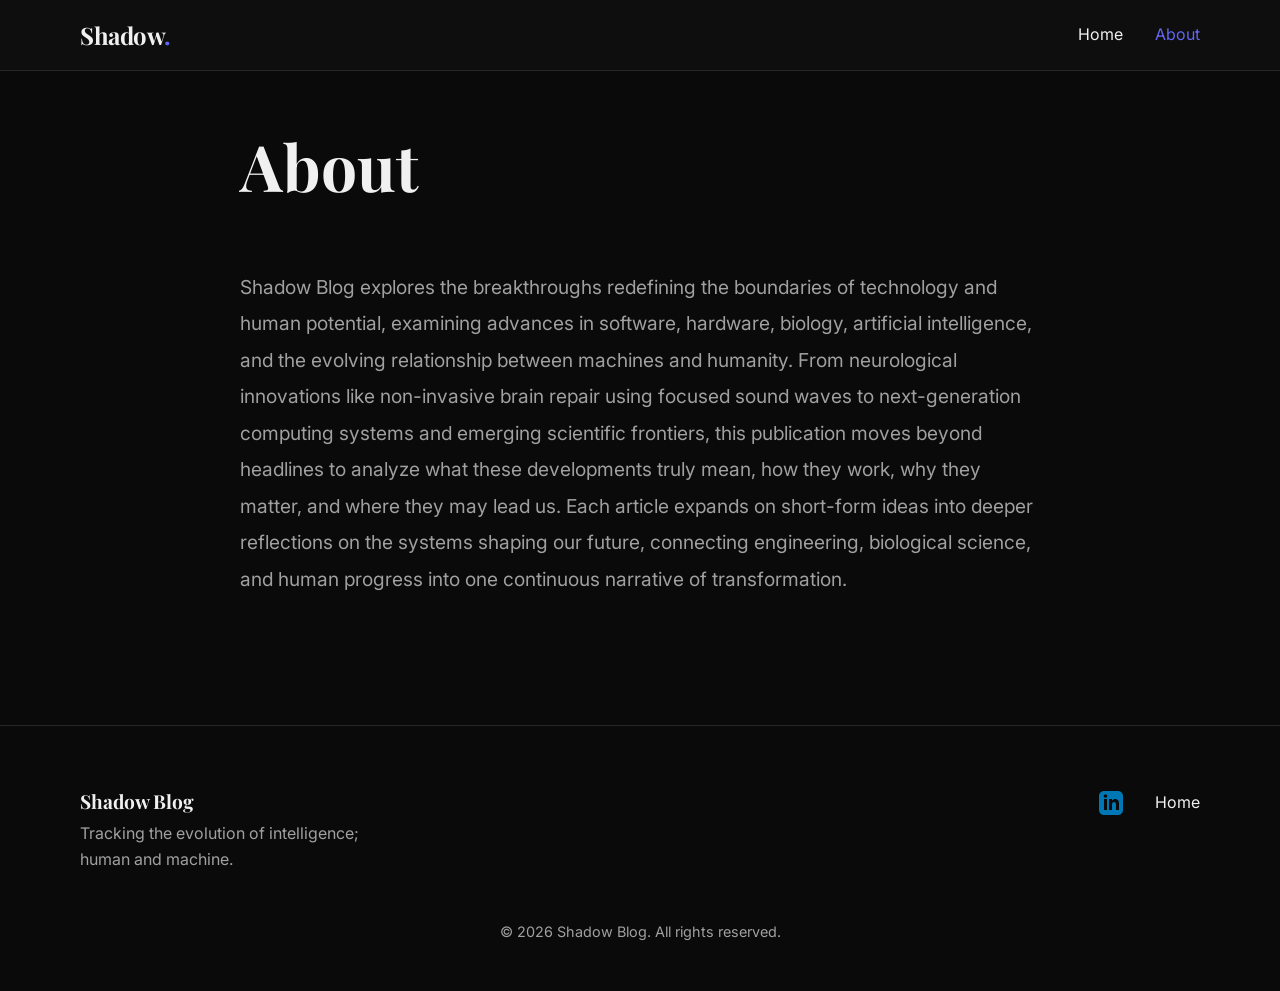
==== commit 014bfb14: "Revert "Identity & Aesthetic: Rename to Shadow Blog and inject Neo-Futuristic Neo theme" This revert" ====
--- a/public/about.html
+++ b/public/about.html
@@ -34,7 +34,7 @@
 
     <nav class="navbar">
         <div class="container nav-container">
-            <a href="index.html" class="logo">Shadow Blog<span class="accent">.</span></a>
+            <a href="index.html" class="logo">Shadow<span class="accent">.</span></a>
             <ul class="nav-links">
                 <li><a href="index.html">Home</a></li>
                 <li><a href="about.html" class="active">About</a></li>
--- a/public/css/styles.css
+++ b/public/css/styles.css
@@ -1,37 +1,33 @@
 /* 
 ========================================
-   Shadow Blog - Neo-Futuristic Design System
+   Shadow Blog - Premium Design System
 ========================================
 */
 
 :root {
-    /* Colors - Deep Space & Neon */
-    --bg-primary: #020617;
-    /* Deep Navy Black */
-    --bg-secondary: #0f172a;
-    --bg-card: #1e293b;
-
-    /* Text - Glowing Cyans & Purples */
-    --text-primary: #e0f2fe;
-    /* Very Light Cyan (Replaces white) */
-    --text-neon: #38bdf8;
-    /* Vibrant Neon Cyan */
-    --text-secondary: #94a3b8;
-    --text-muted: #475569;
-
-    --accent: #8b5cf6;
-    /* Electric Violet */
-    --accent-hover: #a78bfa;
-    --accent-glow: 0 0 15px rgba(139, 92, 246, 0.4);
-
-    --border-color: #1e293b;
-    --neon-border: 1px solid rgba(56, 189, 248, 0.2);
+    /* Colors - Slick Dark Mode */
+    --bg-primary: #0a0a0a;
+    /* Darker, deeper black */
+    --bg-secondary: #141414;
+    --bg-card: #111111;
+
+    --text-primary: #f0f0f0;
+    /* Brighter white */
+    --text-secondary: #a0a0a0;
+    /* Crisp gray */
+    --text-muted: #666666;
+
+    --accent: #6366f1;
+    /* Modern Indigo/Blurple */
+    --accent-hover: #818cf8;
+
+    --border-color: #262626;
 
     /* Vibrant Story Mode Colors */
-    --post-text: #bae6fd;
-    /* Light Cyan Blue */
-    --post-heading-gradient: linear-gradient(135deg, #38bdf8 0%, #8b5cf6 100%);
-    --post-subtitle-color: #7dd3fc;
+    --post-text: #e2e8f0;
+    /* Soft Blue-Gray-White */
+    --post-heading-gradient: linear-gradient(135deg, #f0f0f0 0%, #a5b4fc 100%);
+    --post-subtitle-color: #94a3b8;
 
     /* Typography */
     --font-heading: 'Playfair Display', serif;
@@ -41,10 +37,15 @@
     /* Spacing */
     --container-max: 1200px;
     --spacing-xs: 0.5rem;
+    /* 8px */
     --spacing-sm: 1rem;
+    /* 16px */
     --spacing-md: 2rem;
+    /* 32px */
     --spacing-lg: 4rem;
+    /* 64px */
     --spacing-xl: 8rem;
+    /* 128px */
 
     /* Transitions */
     --transition-fast: 0.2s ease;
@@ -66,20 +67,6 @@
     font-family: var(--font-body);
     line-height: 1.6;
     -webkit-font-smoothing: antialiased;
-    overflow-x: hidden;
-}
-
-/* Add a subtle scanline or noise effect for texture */
-body::before {
-    content: "";
-    position: fixed;
-    top: 0;
-    left: 0;
-    width: 100vw;
-    height: 100vh;
-    background: radial-gradient(circle at 50% 50%, rgba(56, 189, 248, 0.03) 0%, transparent 80%);
-    pointer-events: none;
-    z-index: 1;
 }
 
 img {
@@ -90,18 +77,24 @@
 a {
     text-decoration: none;
     color: inherit;
-    transition: all var(--transition-fast);
+    transition: color var(--transition-fast);
+}
+
+ul {
+    list-style: none;
 }
 
 /* Typography */
 h1,
 h2,
-h3 {
+h3,
+h4,
+h5,
+h6 {
     font-family: var(--font-heading);
     font-weight: 700;
-    line-height: 1.1;
-    color: var(--text-neon);
-    text-shadow: 0 0 10px rgba(56, 189, 248, 0.2);
+    line-height: 1.2;
+    color: var(--text-primary);
 }
 
 h1 {
@@ -122,72 +115,7 @@
     font-weight: 400;
 }
 
-/* Navigation */
-.navbar {
-    position: fixed;
-    top: 0;
-    left: 0;
-    width: 100%;
-    background: rgba(2, 6, 23, 0.85);
-    backdrop-filter: blur(12px);
-    border-bottom: var(--neon-border);
-    z-index: 1000;
-    padding: var(--spacing-sm) 0;
-}
-
-.nav-container {
-    display: flex;
-    justify-content: space-between;
-    align-items: center;
-}
-
-.logo {
-    font-family: var(--font-heading);
-    font-size: 1.6rem;
-    font-weight: 700;
-    color: var(--text-neon);
-    letter-spacing: -0.01em;
-}
-
-.logo .accent {
-    color: var(--accent);
-    text-shadow: 0 0 10px var(--accent);
-}
-
-.nav-links {
-    display: flex;
-    gap: var(--spacing-md);
-    align-items: center;
-}
-
-.nav-links a {
-    color: var(--text-secondary);
-    font-weight: 500;
-}
-
-.nav-links a:hover,
-.nav-links a.active {
-    color: var(--text-neon);
-    text-shadow: 0 0 8px rgba(56, 189, 248, 0.5);
-}
-
-/* Hero Section */
-.hero {
-    padding: calc(var(--spacing-xl) + 60px) 0 var(--spacing-lg);
-    min-height: 70vh;
-    display: flex;
-    align-items: center;
-}
-
-.post-header h1 {
-    background: var(--post-heading-gradient);
-    -webkit-background-clip: text;
-    background-clip: text;
-    -webkit-text-fill-color: transparent;
-    text-shadow: none;
-    /* Gradient handles glow */
-}
-
+/* Post Header Specifics */
 .post-subtitle {
     font-size: 1.25rem;
     color: var(--post-subtitle-color);
@@ -198,7 +126,129 @@
     max-width: 90%;
 }
 
+.post-header h1 {
+    background: var(--post-heading-gradient);
+    -webkit-background-clip: text;
+    background-clip: text;
+    -webkit-text-fill-color: transparent;
+    margin-top: 1rem;
+}
+
+/* Layout */
+.container {
+    width: 90%;
+    max-width: var(--container-max);
+    margin: 0 auto;
+    padding: 0 var(--spacing-sm);
+}
+
+/* Navigation */
+.navbar {
+    position: fixed;
+    top: 0;
+    left: 0;
+    width: 100%;
+    background: rgba(15, 15, 15, 0.95);
+    backdrop-filter: blur(10px);
+    border-bottom: 1px solid var(--border-color);
+    z-index: 1000;
+    padding: var(--spacing-sm) 0;
+}
+
+.nav-container {
+    display: flex;
+    justify-content: space-between;
+    align-items: center;
+}
+
+.logo {
+    font-family: var(--font-heading);
+    font-size: 1.5rem;
+    font-weight: 700;
+    letter-spacing: -0.02em;
+}
+
+.logo .accent {
+    color: var(--accent);
+}
+
+.nav-links {
+    display: flex;
+    gap: var(--spacing-md);
+    align-items: center;
+}
+
+.nav-links a:hover,
+.nav-links a.active {
+    color: var(--accent);
+}
+
+.btn-primary {
+    background: var(--accent);
+    color: white;
+    padding: 0.6rem 1.2rem;
+    border-radius: 4px;
+    font-weight: 500;
+    font-size: 0.9rem;
+    transition: background var(--transition-fast);
+}
+
+.btn-primary:hover {
+    background: var(--accent-hover);
+    color: white;
+}
+
+/* Mobile Menu */
+.mobile-menu-btn {
+    display: none;
+    background: none;
+    border: none;
+    cursor: pointer;
+    flex-direction: column;
+    gap: 6px;
+}
+
+.mobile-menu-btn span {
+    display: block;
+    width: 24px;
+    height: 2px;
+    background-color: var(--text-primary);
+}
+
+/* Hero Section */
+.hero {
+    padding: calc(var(--spacing-xl) + 60px) 0 var(--spacing-lg);
+    min-height: 60vh;
+    display: flex;
+    align-items: center;
+}
+
+.hero-content h1 {
+    margin-bottom: var(--spacing-sm);
+}
+
+.hero-meta {
+    font-size: 0.9rem;
+    color: var(--text-muted);
+    margin-bottom: var(--spacing-md);
+    text-transform: uppercase;
+    letter-spacing: 0.05em;
+}
+
 /* Posts Grid */
+.section-header {
+    margin-bottom: var(--spacing-lg);
+    display: flex;
+    align-items: center;
+    gap: var(--spacing-md);
+}
+
+.divider {
+    height: 1px;
+    background: var(--border-color);
+    flex-grow: 1;
+}
+
 .posts-grid {
     display: grid;
     grid-template-columns: repeat(auto-fill, minmax(320px, 1fr));
@@ -210,99 +260,298 @@
 .post-card {
     background: var(--bg-card);
     border: 1px solid var(--border-color);
-    border-radius: 12px;
+    border-radius: 8px;
     overflow: hidden;
-    transition: all var(--transition-smooth);
+    transition: transform var(--transition-smooth), box-shadow var(--transition-smooth);
     display: flex;
     flex-direction: column;
     height: 100%;
 }
 
 .post-card:hover {
-    transform: translateY(-8px);
-    border-color: var(--text-neon);
-    box-shadow: 0 10px 40px rgba(56, 189, 248, 0.15);
+    transform: translateY(-5px);
+    box-shadow: 0 10px 30px rgba(0, 0, 0, 0.5);
+    border-color: var(--accent);
+}
+
+.post-image-container {
+    padding-top: 56.25%;
+    /* 16:9 Aspect Ratio */
+    position: relative;
+    overflow: hidden;
+}
+
+.post-image {
+    position: absolute;
+    top: 0;
+    left: 0;
+    width: 100%;
+    height: 100%;
+    object-fit: cover;
+    transition: transform var(--transition-smooth);
+}
+
+.post-card:hover .post-image {
+    transform: scale(1.05);
 }
 
 .post-content {
     padding: var(--spacing-md);
-    background: linear-gradient(180deg, transparent 0%, rgba(15, 23, 42, 0.6) 100%);
+    flex-grow: 1;
+    display: flex;
+    flex-direction: column;
+}
+
+.post-date {
+    font-size: 0.8rem;
+    color: var(--text-muted);
+    margin-bottom: var(--spacing-xs);
 }
 
 .post-title {
-    color: var(--text-primary);
-    font-size: 1.5rem;
+    font-size: 1.4rem;
     margin-bottom: var(--spacing-sm);
+    line-height: 1.3;
+}
+
+.post-excerpt {
+    font-size: 0.95rem;
+    color: var(--text-secondary);
+    margin-bottom: var(--spacing-md);
+    display: -webkit-box;
+    -webkit-line-clamp: 3;
+    line-clamp: 3;
+    -webkit-box-orient: vertical;
+    overflow: hidden;
+    flex-grow: 1;
 }
 
 .read-more {
-    color: var(--text-neon);
     font-weight: 600;
-    text-shadow: 0 0 5px rgba(56, 189, 248, 0.3);
-}
-
-/* Article Content Support */
+    font-size: 0.9rem;
+    color: var(--accent);
+    display: inline-flex;
+    align-items: center;
+    gap: 4px;
+}
+
+.read-more::after {
+    content: '→';
+    transition: transform var(--transition-fast);
+}
+
+.read-more:hover::after {
+    transform: translateX(4px);
+}
+
+/* Article Content Support (Tyogrpahy & Tables) */
 .post-content h2 {
     margin-top: var(--spacing-lg);
     margin-bottom: var(--spacing-sm);
-    font-size: 2.22rem;
+    font-size: 2.2rem;
     background: var(--post-heading-gradient);
     -webkit-background-clip: text;
     background-clip: text;
     -webkit-text-fill-color: transparent;
 }
 
+.post-content h3 {
+    margin-top: var(--spacing-md);
+    margin-bottom: var(--spacing-sm);
+    font-size: 1.6rem;
+    color: var(--accent);
+    letter-spacing: -0.01em;
+}
+
 .post-content p {
     margin-bottom: 1.5rem;
-    line-height: 2;
-    font-size: 1.25rem;
+    line-height: 1.9;
+    font-size: 1.2rem;
     color: var(--post-text);
     text-align: justify;
+    hyphens: auto;
 }
 
 .post-content strong {
-    color: var(--text-neon);
+    color: #fff;
     font-weight: 600;
 }
 
-/* Table Styles - Cyber View */
+.post-content ul,
+.post-content ol {
+    margin-bottom: var(--spacing-md);
+    padding-left: var(--spacing-md);
+    color: var(--text-secondary);
+    list-style: disc;
+}
+
+.post-content li {
+    margin-bottom: 0.5rem;
+}
+
+.post-content a {
+    color: var(--accent);
+    text-decoration: underline;
+    text-underline-offset: 4px;
+}
+
+.post-content blockquote {
+    border-left: 4px solid var(--accent);
+    padding-left: var(--spacing-md);
+    margin: var(--spacing-md) 0;
+    font-style: italic;
+    color: var(--text-primary);
+}
+
+/* Table Styles */
 .table-container {
-    background: rgba(15, 23, 42, 0.8);
-    border: var(--neon-border);
-    box-shadow: 0 0 20px rgba(0, 0, 0, 0.4);
+    width: 100%;
+    overflow-x: auto;
+    margin: var(--spacing-md) 0;
+    border: 1px solid var(--border-color);
+    border-radius: 8px;
+    background: var(--bg-card);
+}
+
+table {
+    width: 100%;
+    border-collapse: collapse;
+    min-width: 600px;
+    /* Ensure it scrolls on mobile */
+}
+
+th,
+td {
+    padding: var(--spacing-sm);
+    text-align: left;
+    border-bottom: 1px solid var(--border-color);
 }
 
 th {
-    background-color: var(--bg-primary);
-    color: var(--text-neon);
-    border-bottom: var(--neon-border);
+    background-color: var(--bg-secondary);
+    color: var(--text-primary);
+    font-weight: 600;
 }
 
 td {
-    color: var(--post-text);
-    border-bottom: 1px solid rgba(255, 255, 255, 0.05);
+    color: var(--text-secondary);
+    font-size: 0.95rem;
+    vertical-align: top;
+}
+
+tr:last-child td {
+    border-bottom: none;
+}
+
+tr:hover td {
+    background-color: rgba(255, 255, 255, 0.02);
 }
 
 /* Footer */
 footer {
+    border-top: 1px solid var(--border-color);
+    padding: var(--spacing-lg) 0 var(--spacing-md);
+    margin-top: auto;
+}
+
+.footer-content {
+    display: flex;
+    justify-content: space-between;
+    align-items: flex-start;
+    margin-bottom: var(--spacing-md);
+}
+
+.footer-brand h3 {
+    font-size: 1.2rem;
+    margin-bottom: var(--spacing-xs);
+}
+
+.footer-links {
+    display: flex;
+    gap: var(--spacing-md);
+}
+
+.footer-bottom {
+    text-align: center;
+    color: var(--text-muted);
+    font-size: 0.9rem;
+    margin-top: var(--spacing-md);
+}
+
+/* Loading Skeletons */
+.skeleton-card {
+    height: 400px;
+    background: linear-gradient(90deg, var(--bg-card) 25%, var(--bg-secondary) 50%, var(--bg-card) 75%);
+    background-size: 200% 100%;
+    animation: loading 1.5s infinite;
+    border-radius: 8px;
+}
+
+@keyframes loading {
+    0% {
+        background-position: 200% 0;
+    }
+
+    100% {
+        background-position: -200% 0;
+    }
+}
+
+/* Form Styles (Shared) */
+.form-group {
+    margin-bottom: var(--spacing-md);
+}
+
+.form-label {
+    display: block;
+    margin-bottom: var(--spacing-xs);
+    color: var(--text-secondary);
+    font-size: 0.9rem;
+}
+
+.form-input,
+.form-textarea {
+    width: 100%;
     background: var(--bg-secondary);
-    border-top: var(--neon-border);
-    padding: var(--spacing-lg) 0;
-}
-
-.footer-brand h3 {
-    color: var(--text-neon);
-    font-size: 1.5rem;
-}
-
-.footer-bottom p {
-    color: var(--text-muted);
-}
-
-/* Mobile Adjustments */
+    border: 1px solid var(--border-color);
+    padding: var(--spacing-sm);
+    color: var(--text-primary);
+    border-radius: 4px;
+    font-family: var(--font-body);
+    font-size: 1rem;
+    transition: border-color var(--transition-fast);
+}
+
+.form-input:focus,
+.form-textarea:focus {
+    outline: none;
+    border-color: var(--accent);
+}
+
+/* Responsive */
 @media (max-width: 768px) {
     .nav-links {
+        display: none;
+        /* Hide for now, JS will toggle */
+        position: absolute;
+        top: 100%;
+        left: 0;
+        width: 100%;
         background: var(--bg-card);
-        border-top: var(--neon-border);
+        flex-direction: column;
+        padding: var(--spacing-md);
+        border-bottom: 1px solid var(--border-color);
+    }
+
+    .nav-links.open {
+        display: flex;
+    }
+
+    .mobile-menu-btn {
+        display: flex;
+    }
+
+    h1 {
+        font-size: 2.5rem;
     }
 }
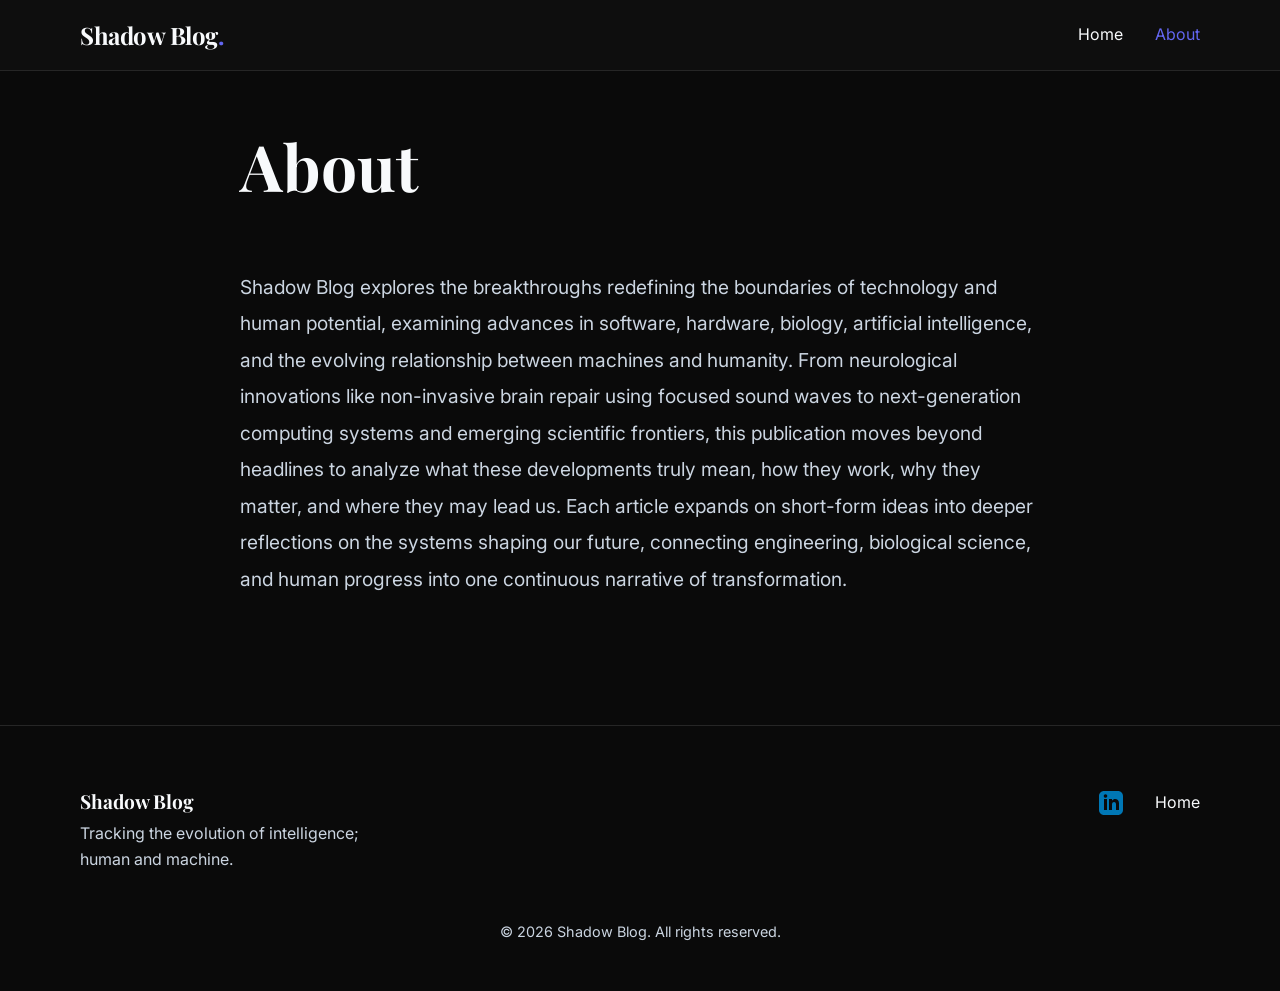
==== commit 729cd58c: "Restore stable layout and fix logo branding" ====
--- a/public/about.html
+++ b/public/about.html
@@ -34,7 +34,7 @@
 
     <nav class="navbar">
         <div class="container nav-container">
-            <a href="index.html" class="logo">Shadow<span class="accent">.</span></a>
+            <a href="index.html" class="logo">Shadow Blog<span class="accent">.</span></a>
             <ul class="nav-links">
                 <li><a href="index.html">Home</a></li>
                 <li><a href="about.html" class="active">About</a></li>
--- a/public/css/styles.css
+++ b/public/css/styles.css
@@ -11,11 +11,11 @@
     --bg-secondary: #141414;
     --bg-card: #111111;
 
-    --text-primary: #f0f0f0;
-    /* Brighter white */
-    --text-secondary: #a0a0a0;
-    /* Crisp gray */
-    --text-muted: #666666;
+    --text-primary: #f8fafc;
+    /* Premium off-white/slate */
+    --text-secondary: #cbd5e1;
+    /* Soft light gray */
+    --text-muted: #64748b;
 
     --accent: #6366f1;
     /* Modern Indigo/Blurple */
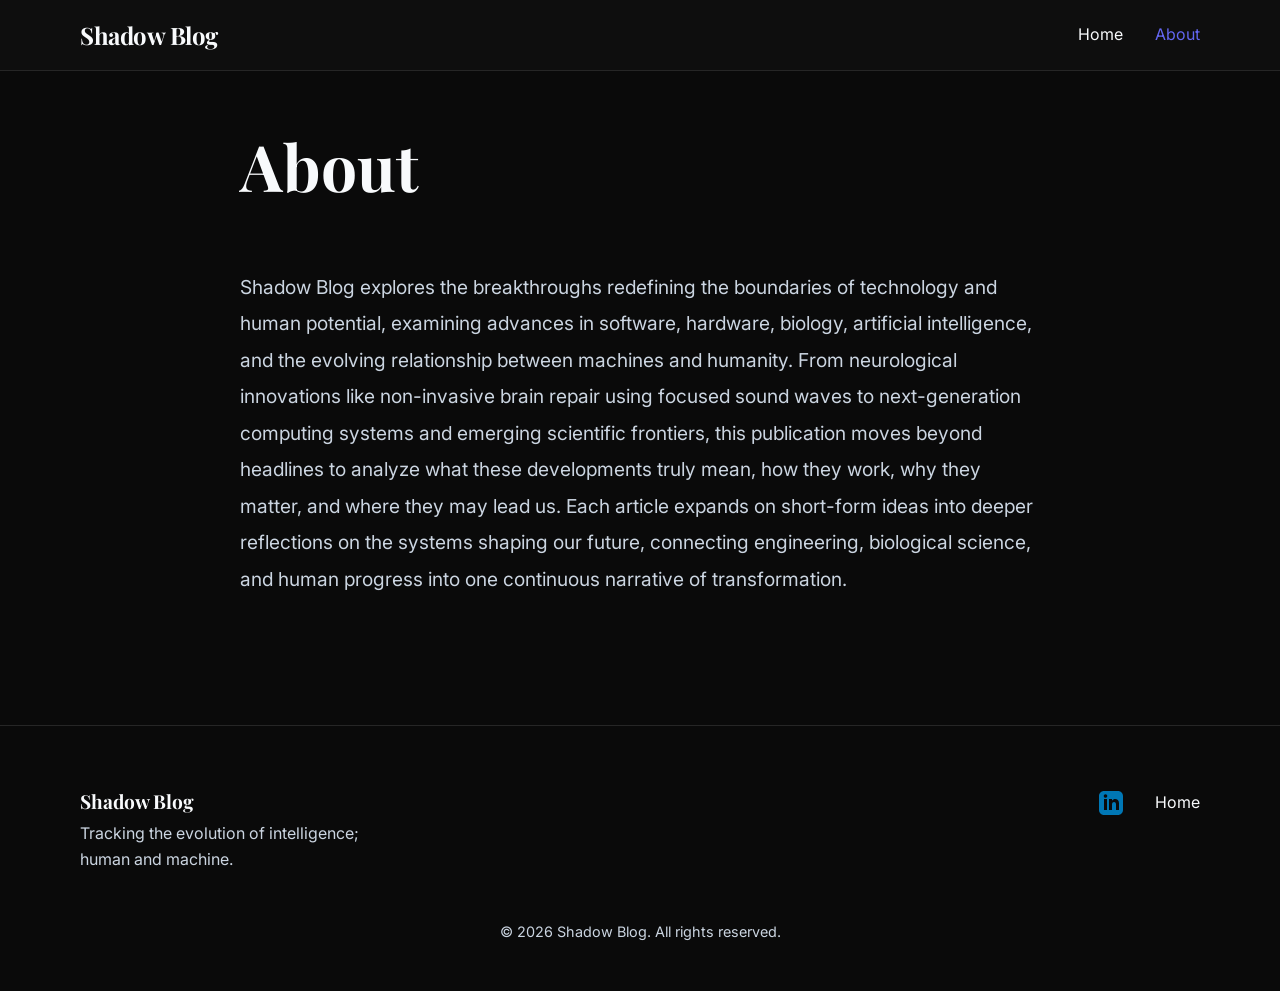
==== commit 5a7e7e17: "Remove logo dot and enhance mobile responsiveness" ====
--- a/public/about.html
+++ b/public/about.html
@@ -34,7 +34,7 @@
 
     <nav class="navbar">
         <div class="container nav-container">
-            <a href="index.html" class="logo">Shadow Blog<span class="accent">.</span></a>
+            <a href="index.html" class="logo">Shadow Blog</a>
             <ul class="nav-links">
                 <li><a href="index.html">Home</a></li>
                 <li><a href="about.html" class="active">About</a></li>
--- a/public/css/styles.css
+++ b/public/css/styles.css
@@ -528,11 +528,21 @@
     border-color: var(--accent);
 }
 
-/* Responsive */
+/* Responsive Adjustments */
+@media (max-width: 1024px) {
+    .container {
+        width: 92%;
+    }
+}
+
 @media (max-width: 768px) {
+    :root {
+        --spacing-lg: 2.5rem;
+        --spacing-xl: 4rem;
+    }
+
     .nav-links {
         display: none;
-        /* Hide for now, JS will toggle */
         position: absolute;
         top: 100%;
         left: 0;
@@ -541,6 +551,7 @@
         flex-direction: column;
         padding: var(--spacing-md);
         border-bottom: 1px solid var(--border-color);
+        gap: var(--spacing-sm);
     }
 
     .nav-links.open {
@@ -551,7 +562,60 @@
         display: flex;
     }
 
+    .hero {
+        padding: calc(var(--spacing-xl) + 40px) 0 var(--spacing-md);
+        min-height: auto;
+    }
+
     h1 {
-        font-size: 2.5rem;
+        font-size: 2.2rem;
+    }
+
+    .posts-grid {
+        grid-template-columns: 1fr;
+        gap: var(--spacing-sm);
+    }
+
+    .footer-content {
+        flex-direction: column;
+        gap: var(--spacing-md);
+    }
+
+    /* Article specific mobile styles */
+    .post-header {
+        padding-top: var(--spacing-lg);
+    }
+
+    .post-content h2 {
+        font-size: 1.8rem;
+    }
+
+    .post-content p {
+        font-size: 1.1rem;
+        text-align: left;
+        /* Better for mobile readability */
+    }
+
+    .table-container {
+        margin: var(--spacing-sm) -1rem;
+        width: calc(100% + 2rem);
+        border-radius: 0;
+        border-right: none;
+        border-left: none;
+    }
+}
+
+@media (max-width: 480px) {
+    h1 {
+        font-size: 1.8rem;
+    }
+
+    .hero-meta {
+        font-size: 0.8rem;
+    }
+
+    .btn-primary {
+        width: 100%;
+        text-align: center;
     }
 }
